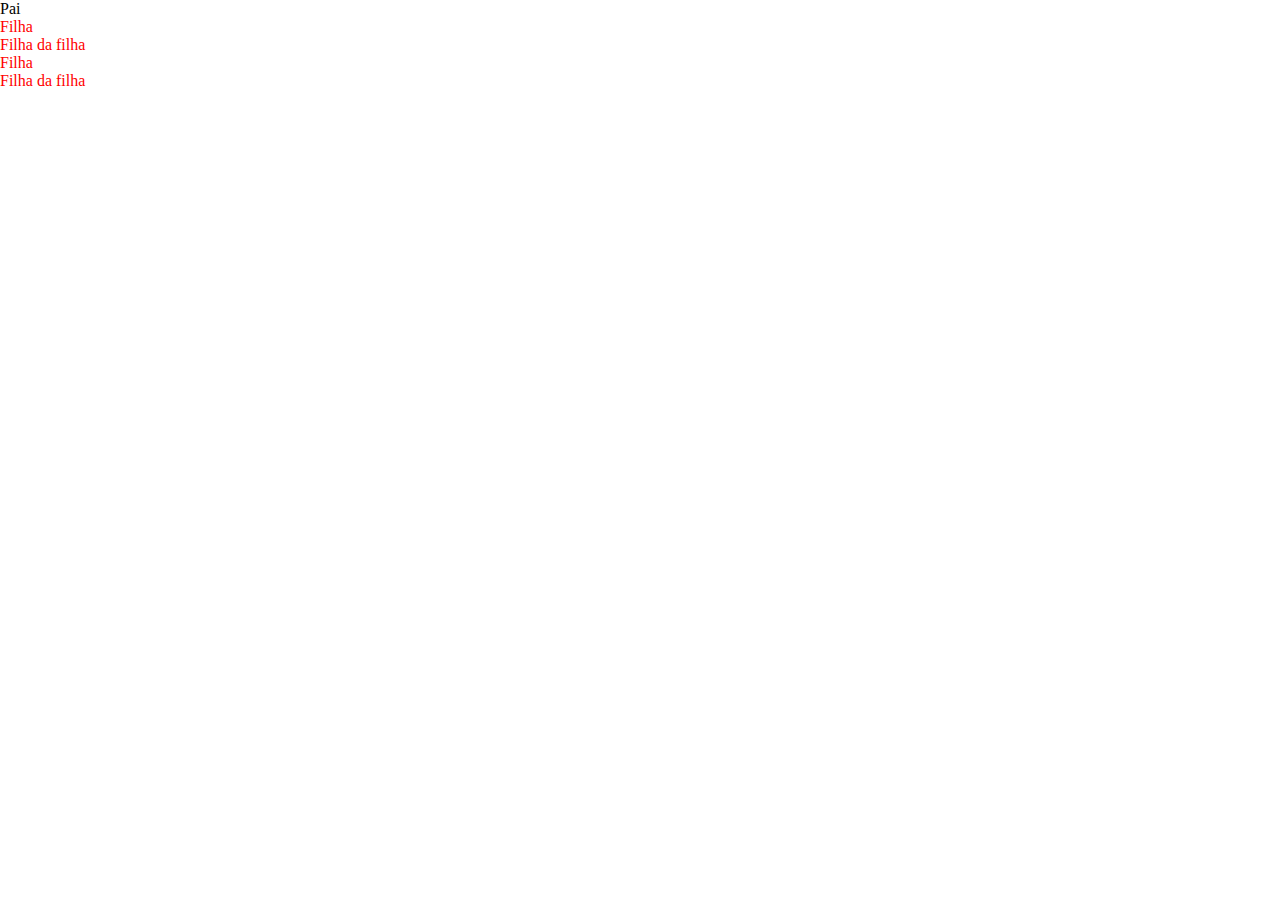
==== index.html @ 579f20f7 "Basics Selectors of css" ====
<!DOCTYPE html>
<html lang="en">

<head>
    <meta charset="UTF-8">
    <meta name="viewport" content="width=device-width, initial-scale=1.0">
    <title>Documents</title>
    <link rel="stylesheet" href="assets/css/style.css">

</head>

<body class="error">
    <!-- <h1 class="heading">Lorem ipsum</h1>
    <h1>Lorem ipsum</h1>
    <p class="heading">Lorem ipsum dolor sit amet consectetur, adipisicing elit. Consequuntur esse, quis debitis modi
        voluptatem voluptate ut, impedit dolorum iure fugiat nam corporis eius doloremque blanditiis possimus. Quisquam
        aperiam quasi voluptatem.</p> -->

    <!--     <div class="main-content">
        <h1 class="heading">Lorem ipsum</h1>
        <h2 class="heading">Lorem ipsum</h2>
        <h3 class="heading">Lorem ipsum</h3>
        <p>Lorem, ipsum dolor sit amet consectetur adipisicing elit. Consequatur quis ducimus inventore repellat
            voluptate cumque blanditiis molestias reprehenderit, doloribus necessitatibus similique at enim sequi
            aliquid optio! Inventore unde corporis fuga?</p>

    </div> -->
    <div class="pai">
        Pai
        <div class="filha">
            Filha
            <div class="filha">
                Filha da filha
            </div>
        </div>
        <div class="filha">
            Filha
            <div class="filha">
                Filha da filha
            </div>
        </div>
    </div>
</body>

</html>
---- assets/css/style.css ----
* /* All */ {
    margin: 0;
    padding: 0;
}
/*  h1, p {
    color: purple;
 }

body div section p,
body div section h1 {
    color: red;
}
 */


/* 
 div.main-content h1.heading{
    font-style: italic;
    color: red;
 } */

div {
    color: initial;
}

.pai .filha { /* Chield Selector */
    color: red;
 }
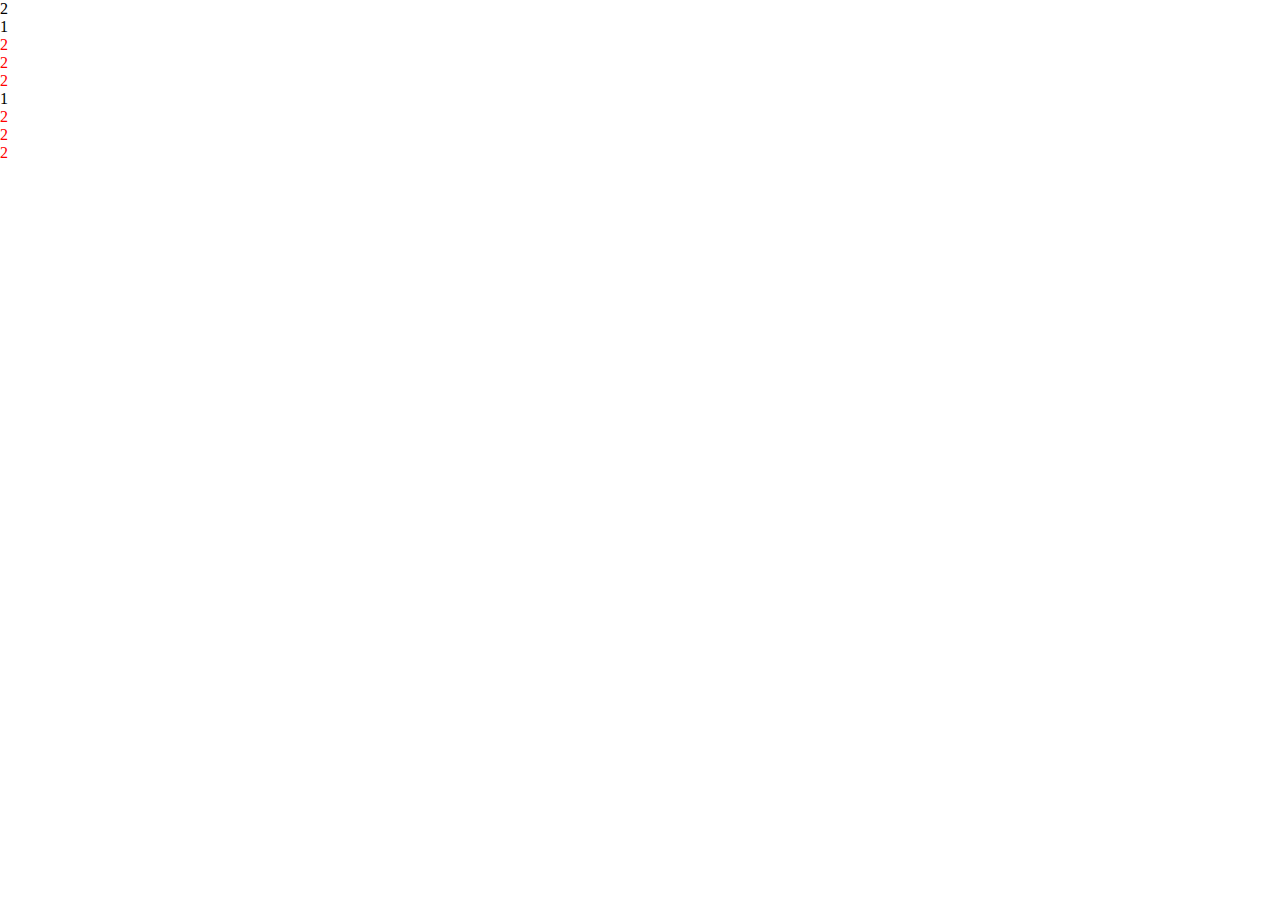
==== commit 3a1acf34: "CSS Selectors" ====
--- a/index.html
+++ b/index.html
@@ -10,35 +10,17 @@
 </head>
 
 <body class="error">
-    <!-- <h1 class="heading">Lorem ipsum</h1>
-    <h1>Lorem ipsum</h1>
-    <p class="heading">Lorem ipsum dolor sit amet consectetur, adipisicing elit. Consequuntur esse, quis debitis modi
-        voluptatem voluptate ut, impedit dolorum iure fugiat nam corporis eius doloremque blanditiis possimus. Quisquam
-        aperiam quasi voluptatem.</p> -->
+    <div class="father">
+        <div class="two">2</div>
+        <div class="one">1</div>
+        <div class="two">2</div>
+        <div class="two">2</div>
+        <div class="two">2</div>
+        <div class="one">1</div>
+        <div class="two">2</div>
+        <div class="two">2</div>
+        <div class="two">2</div>
 
-    <!--     <div class="main-content">
-        <h1 class="heading">Lorem ipsum</h1>
-        <h2 class="heading">Lorem ipsum</h2>
-        <h3 class="heading">Lorem ipsum</h3>
-        <p>Lorem, ipsum dolor sit amet consectetur adipisicing elit. Consequatur quis ducimus inventore repellat
-            voluptate cumque blanditiis molestias reprehenderit, doloribus necessitatibus similique at enim sequi
-            aliquid optio! Inventore unde corporis fuga?</p>
-
-    </div> -->
-    <div class="pai">
-        Pai
-        <div class="filha">
-            Filha
-            <div class="filha">
-                Filha da filha
-            </div>
-        </div>
-        <div class="filha">
-            Filha
-            <div class="filha">
-                Filha da filha
-            </div>
-        </div>
     </div>
 </body>
 
--- a/assets/css/style.css
+++ b/assets/css/style.css
@@ -2,27 +2,12 @@
     margin: 0;
     padding: 0;
 }
-/*  h1, p {
-    color: purple;
- }
 
-body div section p,
-body div section h1 {
+.father h1+p { /* adjacent sibling selector */
     color: red;
 }
- */
 
 
-/* 
- div.main-content h1.heading{
-    font-style: italic;
+.one~.two {
     color: red;
- } */
-
-div {
-    color: initial;
-}
-
-.pai .filha { /* Chield Selector */
-    color: red;
- }+}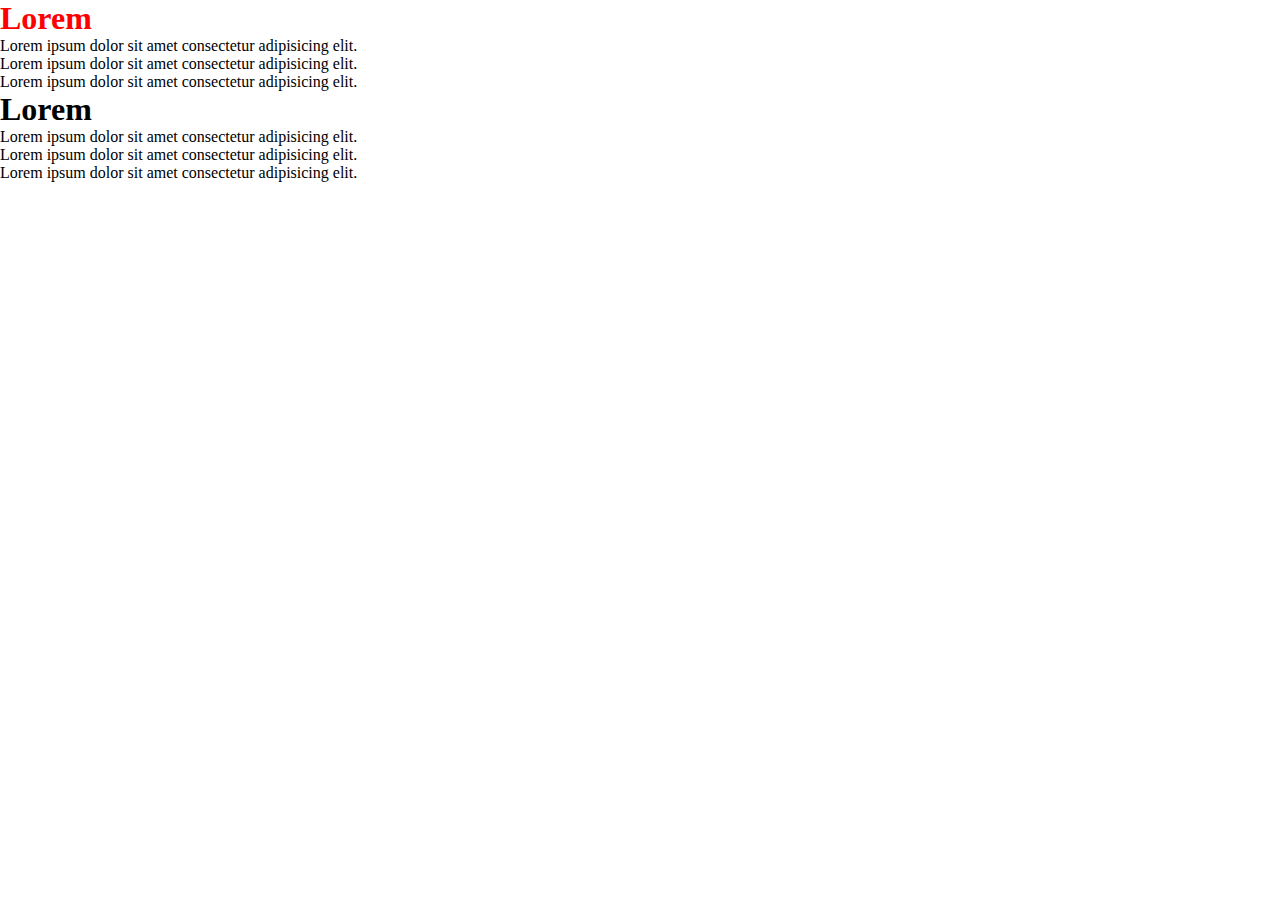
==== commit 5fb6d667: "Selector with attribute" ====
--- a/index.html
+++ b/index.html
@@ -9,19 +9,15 @@
 
 </head>
 
-<body class="error">
-    <div class="father">
-        <div class="two">2</div>
-        <div class="one">1</div>
-        <div class="two">2</div>
-        <div class="two">2</div>
-        <div class="two">2</div>
-        <div class="one">1</div>
-        <div class="two">2</div>
-        <div class="two">2</div>
-        <div class="two">2</div>
-
-    </div>
+<body>
+    <h1 class="Heading" my-attribute> Lorem</h1>
+    <p class="p">Lorem ipsum dolor sit amet consectetur adipisicing elit.</p>
+    <p class="p">Lorem ipsum dolor sit amet consectetur adipisicing elit.</p>
+    <p class="p">Lorem ipsum dolor sit amet consectetur adipisicing elit.</p>
+    <h1 class="Heading"> Lorem</h1>
+    <p class="p">Lorem ipsum dolor sit amet consectetur adipisicing elit.</p>
+    <p class="p">Lorem ipsum dolor sit amet consectetur adipisicing elit.</p>
+    <p class="p">Lorem ipsum dolor sit amet consectetur adipisicing elit.</p>
 </body>
 
 </html>--- a/assets/css/style.css
+++ b/assets/css/style.css
@@ -8,6 +8,10 @@
 }
 
 
-.one~.two {
+.one~.two { /* General sibling selector */
+    color: red;
+}
+
+[my-attribute]{
     color: red;
 }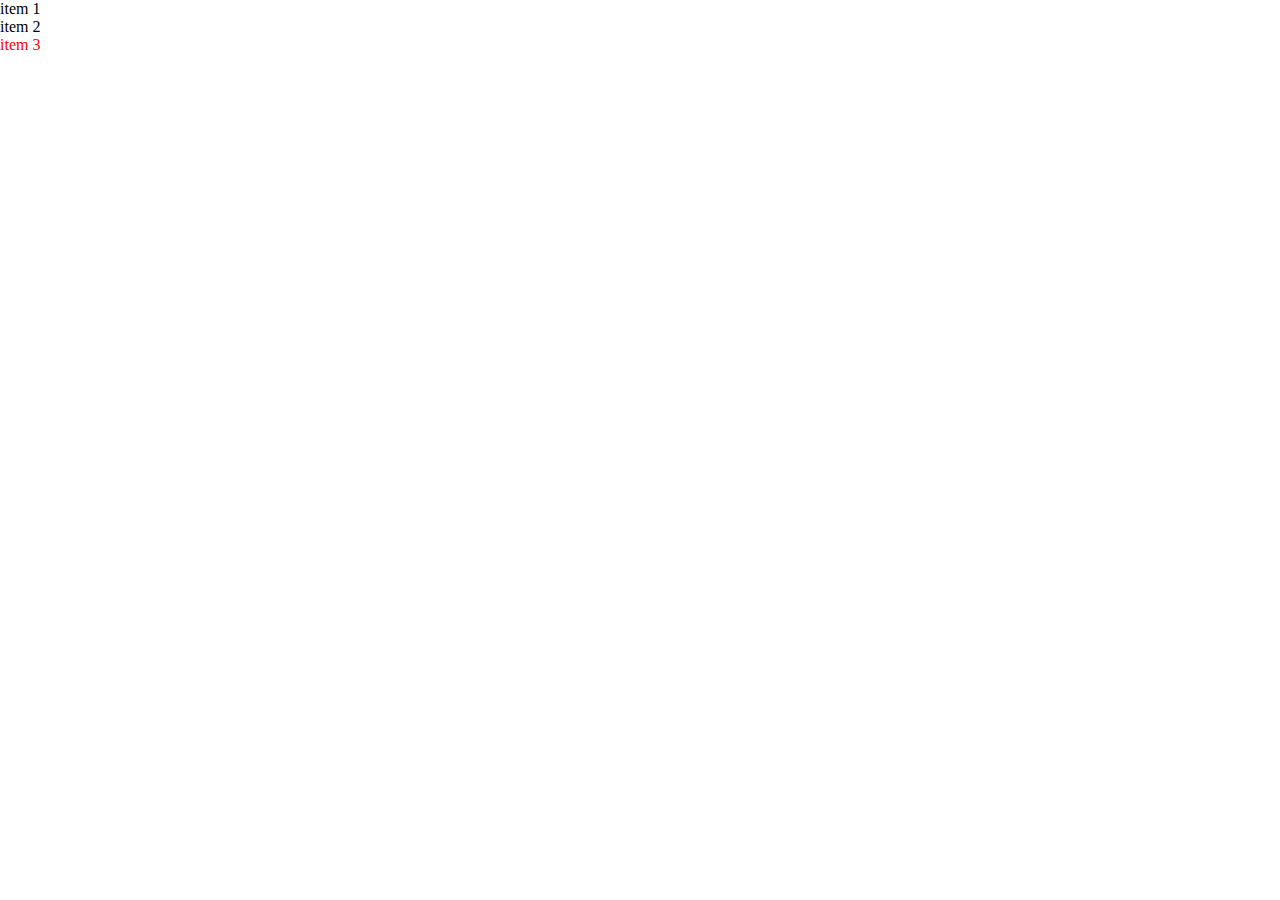
==== commit 5633bf80: "Pseudo-classes and selectors" ====
--- a/index.html
+++ b/index.html
@@ -10,14 +10,13 @@
 </head>
 
 <body>
-    <h1 class="Heading" my-attribute> Lorem</h1>
-    <p class="p">Lorem ipsum dolor sit amet consectetur adipisicing elit.</p>
-    <p class="p">Lorem ipsum dolor sit amet consectetur adipisicing elit.</p>
-    <p class="p">Lorem ipsum dolor sit amet consectetur adipisicing elit.</p>
-    <h1 class="Heading"> Lorem</h1>
-    <p class="p">Lorem ipsum dolor sit amet consectetur adipisicing elit.</p>
-    <p class="p">Lorem ipsum dolor sit amet consectetur adipisicing elit.</p>
-    <p class="p">Lorem ipsum dolor sit amet consectetur adipisicing elit.</p>
+    <div class="father">
+        <ul class="list">
+            <li>item 1</li>
+            <li>item 2</li>
+            <li>item 3</li>
+        </ul>
+    </div>
 </body>
 
 </html>--- a/assets/css/style.css
+++ b/assets/css/style.css
@@ -3,15 +3,49 @@
     padding: 0;
 }
 
-.father h1+p { /* adjacent sibling selector */
-    color: red;
+.Heading {
+    transition: all 1s ease-in-out;
 }
 
-
-.one~.two { /* General sibling selector */
-    color: red;
+.Heading:hover {
+    background-color: wheat;
 }
 
-[my-attribute]{
+a:link {
+    color: dimgray;
+}
+
+a:visited{
+    color: firebrick;
+}
+
+a:hover {
+    background: darksalmon;
+    color: whitesmoke;
+    text-decoration: none;
+}
+
+a:active {
+    background: darkgreen;
+    color: whitesmoke;
+    text-decoration: none;
+}
+
+/* input:focus {
+    box-shadow: 0 0 5px rgba(0  , 0, 0, 0.5);
+    outline: none;
+    border: 1px solid black;
+}
+
+input:enabled{
+    background-color: red;
+    cursor: not-allowed;
+} */
+
+/* input:checked + p{
+    background: red;
+} */
+
+.father .list li:last-child{
     color: red;
 }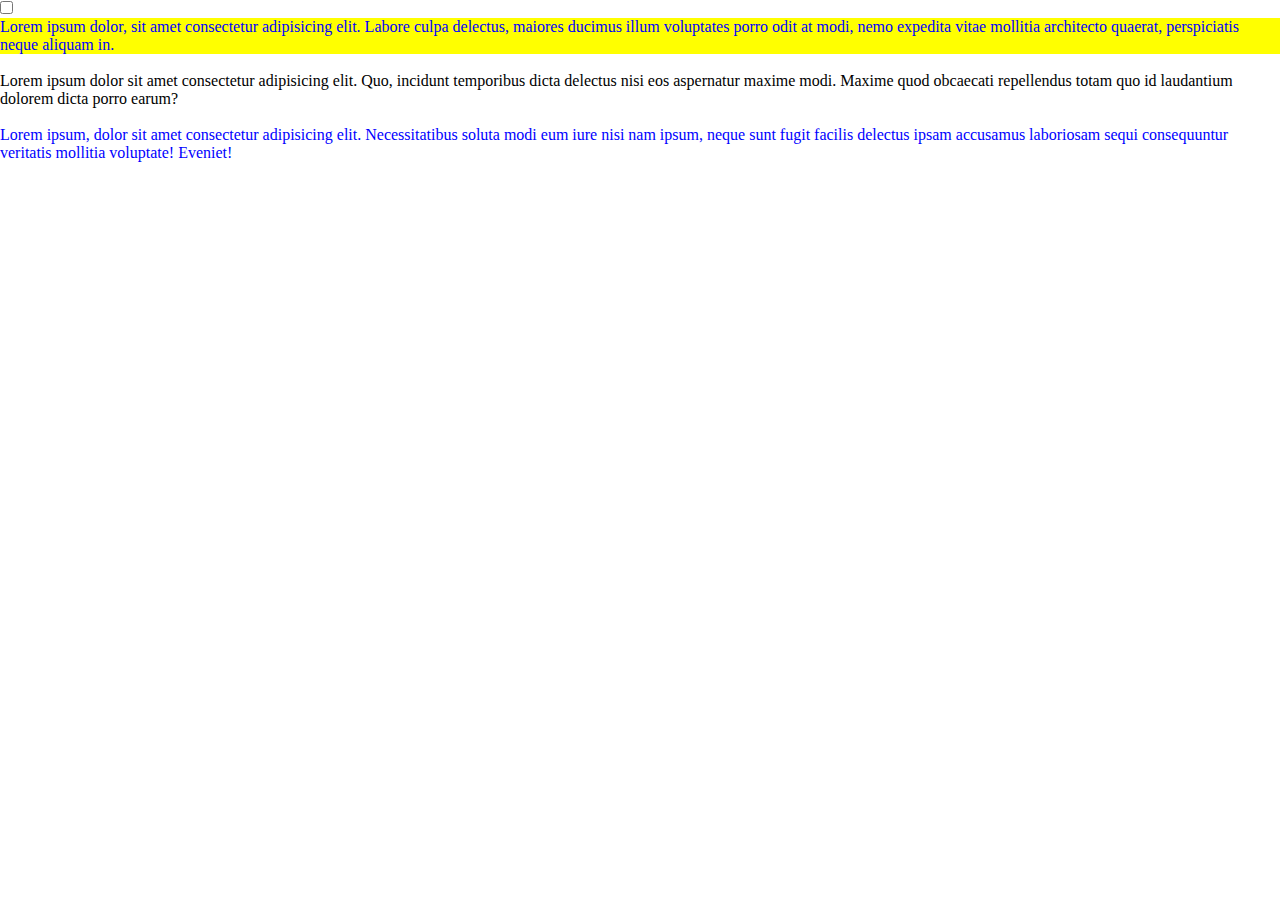
==== commit be879da4: "pseudo classes not" ====
--- a/index.html
+++ b/index.html
@@ -10,13 +10,17 @@
 </head>
 
 <body>
-    <div class="father">
-        <ul class="list">
-            <li>item 1</li>
-            <li>item 2</li>
-            <li>item 3</li>
-        </ul>
-    </div>
+    <input type="checkbox">
+    <p>Lorem ipsum dolor, sit amet consectetur adipisicing elit. Labore culpa delectus, maiores ducimus illum voluptates
+        porro odit at modi, nemo expedita vitae mollitia architecto quaerat, perspiciatis neque aliquam in.</p>
+    <p class="mid"> <br>Lorem ipsum dolor sit amet consectetur adipisicing elit. Quo, incidunt temporibus dicta delectus
+        nisi
+        eos
+        aspernatur maxime modi. Maxime quod obcaecati repellendus totam quo id laudantium dolorem dicta porro earum?</p>
+    <p> <br>Lorem ipsum, dolor sit amet consectetur adipisicing elit. Necessitatibus soluta modi eum iure nisi nam
+        ipsum,
+        neque sunt fugit facilis delectus ipsam accusamus laboriosam sequi consequuntur veritatis mollitia voluptate!
+        Eveniet!</p>
 </body>
 
 </html>--- a/assets/css/style.css
+++ b/assets/css/style.css
@@ -31,7 +31,7 @@
     text-decoration: none;
 }
 
-/* input:focus {
+input:focus {
     box-shadow: 0 0 5px rgba(0  , 0, 0, 0.5);
     outline: none;
     border: 1px solid black;
@@ -39,13 +39,20 @@
 
 input:enabled{
     background-color: red;
-    cursor: not-allowed;
 } */
 
-/* input:checked + p{
+input:checked + p{
     background: red;
-} */
+}
 
 .father .list li:last-child{
     color: red;
+}
+
+p:not(.mid) { /* Selecting all p's but without p with mid class */
+    color: blue;
+}
+
+input:not(:checked) + p { /* if input not checked, the first p after input will be the background yellow */
+    background: yellow;
 }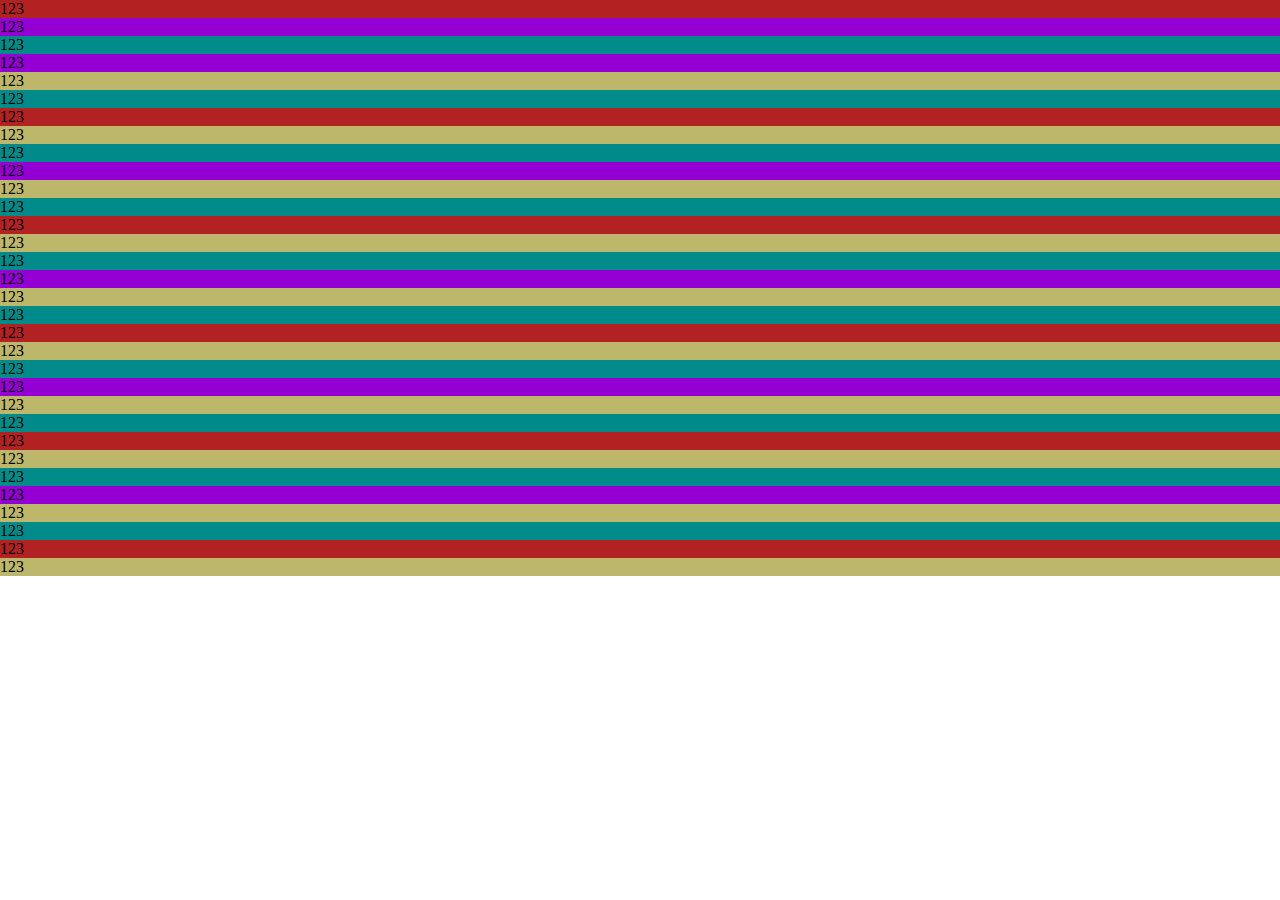
==== commit cfa9474c: "nth-child" ====
--- a/index.html
+++ b/index.html
@@ -10,17 +10,40 @@
 </head>
 
 <body>
-    <input type="checkbox">
-    <p>Lorem ipsum dolor, sit amet consectetur adipisicing elit. Labore culpa delectus, maiores ducimus illum voluptates
-        porro odit at modi, nemo expedita vitae mollitia architecto quaerat, perspiciatis neque aliquam in.</p>
-    <p class="mid"> <br>Lorem ipsum dolor sit amet consectetur adipisicing elit. Quo, incidunt temporibus dicta delectus
-        nisi
-        eos
-        aspernatur maxime modi. Maxime quod obcaecati repellendus totam quo id laudantium dolorem dicta porro earum?</p>
-    <p> <br>Lorem ipsum, dolor sit amet consectetur adipisicing elit. Necessitatibus soluta modi eum iure nisi nam
-        ipsum,
-        neque sunt fugit facilis delectus ipsam accusamus laboriosam sequi consequuntur veritatis mollitia voluptate!
-        Eveniet!</p>
+    <ul>
+        <p>123</p>
+        <p>123</p>
+        <p>123</p>
+        <p>123</p>
+        <p>123</p>
+        <p>123</p>
+        <p>123</p>
+        <p>123</p>
+        <p>123</p>
+        <p>123</p>
+        <p>123</p>
+        <p>123</p>
+        <p>123</p>
+        <p>123</p>
+        <p>123</p>
+        <p>123</p>
+        <p>123</p>
+        <p>123</p>
+        <p>123</p>
+        <p>123</p>
+        <p>123</p>
+        <p>123</p>
+        <p>123</p>
+        <p>123</p>
+        <p>123</p>
+        <p>123</p>
+        <p>123</p>
+        <p>123</p>
+        <p>123</p>
+        <p>123</p>
+        <p>123</p>
+        <p>123</p>
+    </ul>
 </body>
 
 </html>--- a/assets/css/style.css
+++ b/assets/css/style.css
@@ -3,56 +3,18 @@
     padding: 0;
 }
 
-.Heading {
-    transition: all 1s ease-in-out;
+p:nth-child(even){
+    background-color: darkviolet;
 }
 
-.Heading:hover {
-    background-color: wheat;
+p:nth-child(odd){
+    background-color: firebrick;
 }
 
-a:link {
-    color: dimgray;
+p:nth-child(3n){ /* lines with multiple is 3 */
+    background-color: darkcyan;
 }
 
-a:visited{
-    color: firebrick;
-}
-
-a:hover {
-    background: darksalmon;
-    color: whitesmoke;
-    text-decoration: none;
-}
-
-a:active {
-    background: darkgreen;
-    color: whitesmoke;
-    text-decoration: none;
-}
-
-input:focus {
-    box-shadow: 0 0 5px rgba(0  , 0, 0, 0.5);
-    outline: none;
-    border: 1px solid black;
-}
-
-input:enabled{
-    background-color: red;
-} */
-
-input:checked + p{
-    background: red;
-}
-
-.father .list li:last-child{
-    color: red;
-}
-
-p:not(.mid) { /* Selecting all p's but without p with mid class */
-    color: blue;
-}
-
-input:not(:checked) + p { /* if input not checked, the first p after input will be the background yellow */
-    background: yellow;
+p:nth-child(3n+5){ /* after  5 lines it become with multiple of 3 */
+    background-color: darkkhaki;
 }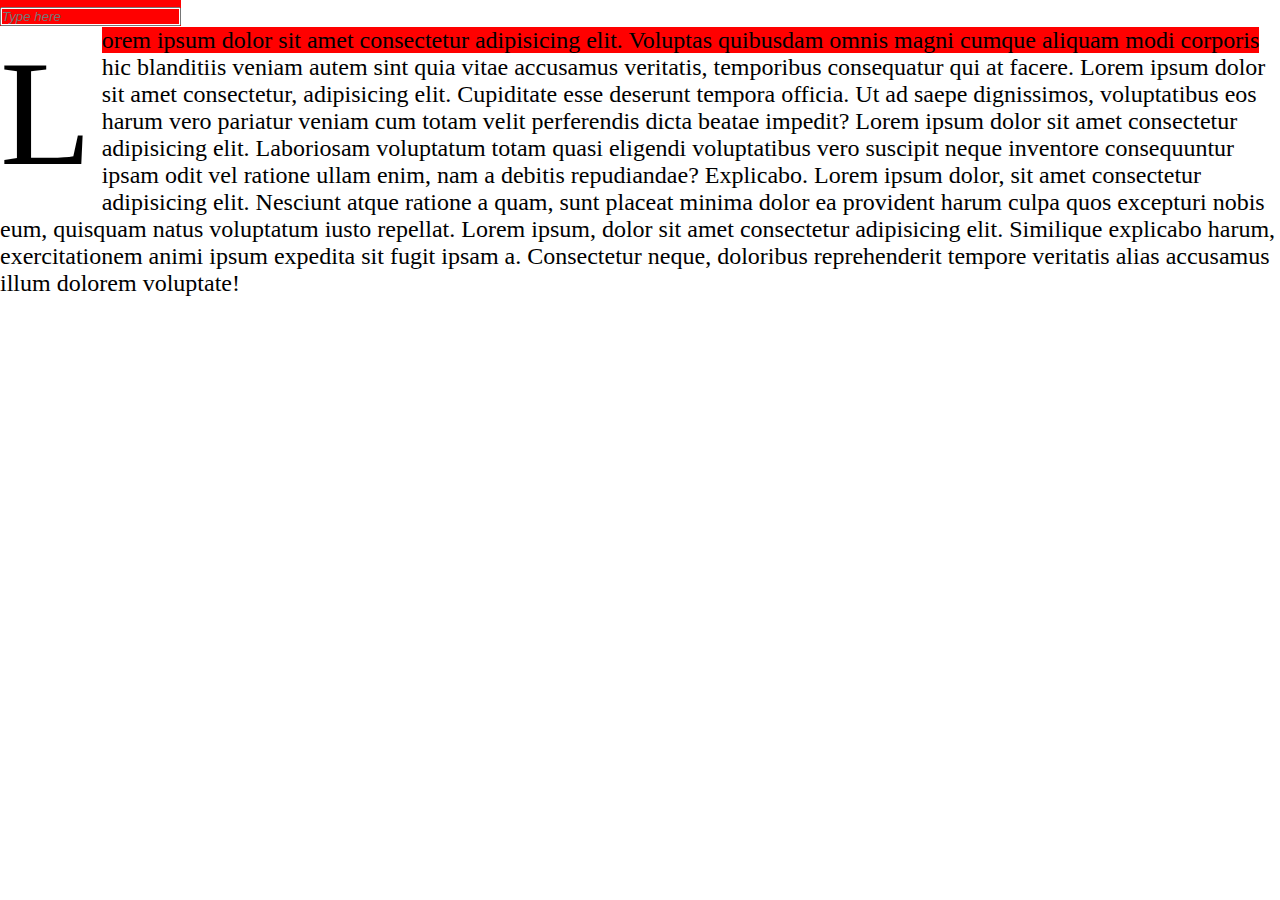
==== commit da94860c: "Pseudo Elements" ====
--- a/index.html
+++ b/index.html
@@ -10,40 +10,20 @@
 </head>
 
 <body>
-    <ul>
-        <p>123</p>
-        <p>123</p>
-        <p>123</p>
-        <p>123</p>
-        <p>123</p>
-        <p>123</p>
-        <p>123</p>
-        <p>123</p>
-        <p>123</p>
-        <p>123</p>
-        <p>123</p>
-        <p>123</p>
-        <p>123</p>
-        <p>123</p>
-        <p>123</p>
-        <p>123</p>
-        <p>123</p>
-        <p>123</p>
-        <p>123</p>
-        <p>123</p>
-        <p>123</p>
-        <p>123</p>
-        <p>123</p>
-        <p>123</p>
-        <p>123</p>
-        <p>123</p>
-        <p>123</p>
-        <p>123</p>
-        <p>123</p>
-        <p>123</p>
-        <p>123</p>
-        <p>123</p>
-    </ul>
+    <p>
+        <input class="form-field" type="text" placeholder="Type here">
+    </p>
+    <p>Lorem ipsum dolor sit amet consectetur adipisicing elit. Voluptas quibusdam omnis magni cumque aliquam modi
+        corporis hic blanditiis veniam autem sint quia vitae accusamus veritatis, temporibus consequatur qui at facere.
+        Lorem ipsum dolor sit amet consectetur, adipisicing elit. Cupiditate esse deserunt tempora officia. Ut ad saepe
+        dignissimos, voluptatibus eos harum vero pariatur veniam cum totam velit perferendis dicta beatae impedit? Lorem
+        ipsum dolor sit amet consectetur adipisicing elit. Laboriosam voluptatum totam quasi eligendi voluptatibus vero
+        suscipit neque inventore consequuntur ipsam odit vel ratione ullam enim, nam a debitis repudiandae? Explicabo.
+        Lorem ipsum dolor, sit amet consectetur adipisicing elit. Nesciunt atque ratione a quam, sunt placeat minima
+        dolor ea provident harum culpa quos excepturi nobis eum, quisquam natus voluptatum iusto repellat. Lorem ipsum,
+        dolor sit amet consectetur adipisicing elit. Similique explicabo harum, exercitationem animi ipsum expedita sit
+        fugit ipsam a. Consectetur neque, doloribus reprehenderit tempore veritatis alias accusamus illum dolorem
+        voluptate!</p>
 </body>
 
 </html>--- a/assets/css/style.css
+++ b/assets/css/style.css
@@ -3,18 +3,27 @@
     padding: 0;
 }
 
-p:nth-child(even){
-    background-color: darkviolet;
+p{
+    font-size: 24px;
 }
 
-p:nth-child(odd){
-    background-color: firebrick;
+p::first-letter{
+    font-size: 150px;
+    display: block;
+    float: left;
+    margin: 0 10px 10px 0;
 }
 
-p:nth-child(3n){ /* lines with multiple is 3 */
-    background-color: darkcyan;
+p::first-line{
+    background-color: red;
 }
 
-p:nth-child(3n+5){ /* after  5 lines it become with multiple of 3 */
-    background-color: darkkhaki;
+p::selection{
+    background-color: blueviolet;
+    color: whitesmoke;
+}
+
+.form-field::placeholder{
+    font-style: italic;
+    background-color: red;
 }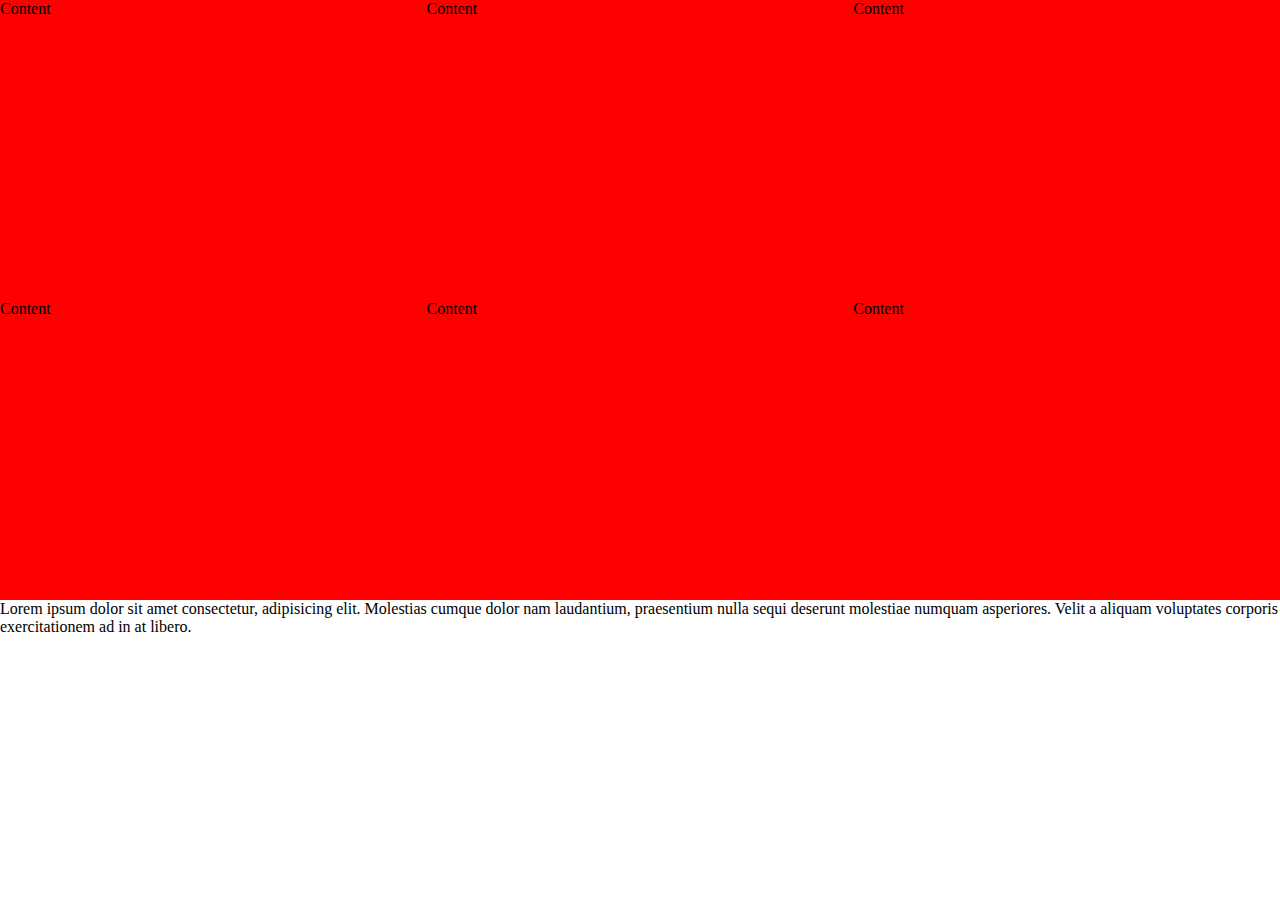
==== commit 5481a1af: "Returning for this course" ====
--- a/index.html
+++ b/index.html
@@ -1,29 +1,49 @@
 <!DOCTYPE html>
-<html lang="en">
+<html lang="pt-BR">
 
 <head>
     <meta charset="UTF-8">
     <meta name="viewport" content="width=device-width, initial-scale=1.0">
-    <title>Documents</title>
+    <title>Document</title>
     <link rel="stylesheet" href="assets/css/style.css">
-
 </head>
 
 <body>
-    <p>
-        <input class="form-field" type="text" placeholder="Type here">
-    </p>
-    <p>Lorem ipsum dolor sit amet consectetur adipisicing elit. Voluptas quibusdam omnis magni cumque aliquam modi
-        corporis hic blanditiis veniam autem sint quia vitae accusamus veritatis, temporibus consequatur qui at facere.
-        Lorem ipsum dolor sit amet consectetur, adipisicing elit. Cupiditate esse deserunt tempora officia. Ut ad saepe
-        dignissimos, voluptatibus eos harum vero pariatur veniam cum totam velit perferendis dicta beatae impedit? Lorem
-        ipsum dolor sit amet consectetur adipisicing elit. Laboriosam voluptatum totam quasi eligendi voluptatibus vero
-        suscipit neque inventore consequuntur ipsam odit vel ratione ullam enim, nam a debitis repudiandae? Explicabo.
-        Lorem ipsum dolor, sit amet consectetur adipisicing elit. Nesciunt atque ratione a quam, sunt placeat minima
-        dolor ea provident harum culpa quos excepturi nobis eum, quisquam natus voluptatum iusto repellat. Lorem ipsum,
-        dolor sit amet consectetur adipisicing elit. Similique explicabo harum, exercitationem animi ipsum expedita sit
-        fugit ipsam a. Consectetur neque, doloribus reprehenderit tempore veritatis alias accusamus illum dolorem
-        voluptate!</p>
+    <div class="grid">
+        <div class="col">
+            <div class="col-content">
+                Content
+            </div>
+        </div>
+        <div class="col">
+            <div class="col-content">
+                Content
+            </div>
+        </div>
+        <div class="col">
+            <div class="col-content">
+                Content
+            </div>
+        </div>
+        <div class="col">
+            <div class="col-content">
+                Content
+            </div>
+        </div>
+        <div class="col">
+            <div class="col-content">
+                Content
+            </div>
+        </div>
+        <div class="col">
+            <div class="col-content">
+                Content
+            </div>
+        </div>
+    </div>
+    <p>Lorem ipsum dolor sit amet consectetur, adipisicing elit. Molestias cumque dolor nam laudantium, praesentium
+        nulla sequi deserunt molestiae numquam asperiores. Velit a aliquam voluptates corporis exercitationem ad in at
+        libero.</p>
 </body>
 
 </html>--- a/assets/css/style.css
+++ b/assets/css/style.css
@@ -1,29 +1,16 @@
-* /* All */ {
+* { 
     margin: 0;
     padding: 0;
 }
 
-p{
-    font-size: 24px;
+.grid::after {
+    content: '';
+    display: block;
+    clear: both;
 }
-
-p::first-letter{
-    font-size: 150px;
-    display: block;
+.grid .col {
+    width: 33.33%;
+    height: 300px;
+    background: red;
     float: left;
-    margin: 0 10px 10px 0;
 }
-
-p::first-line{
-    background-color: red;
-}
-
-p::selection{
-    background-color: blueviolet;
-    color: whitesmoke;
-}
-
-.form-field::placeholder{
-    font-style: italic;
-    background-color: red;
-}